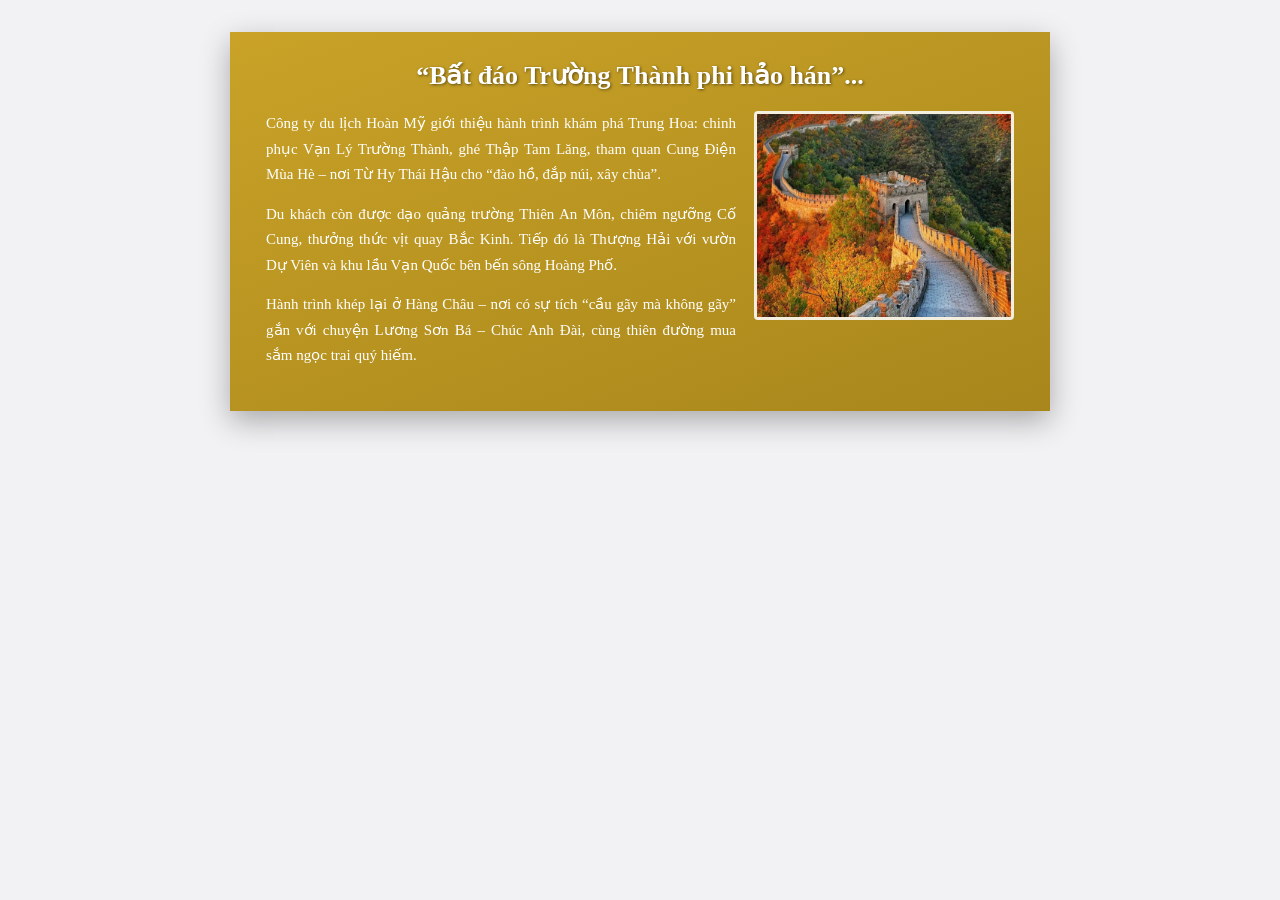
==== ex02/index.html @ 647c8aa4 "Add files via upload" ====
<!DOCTYPE html>
<html lang="vi">
<head>
  <meta charset="UTF-8">
  <meta name="viewport" content="width=device-width, initial-scale=1">
  <title>Hành trình Trung Hoa</title>
  <style>
    * { box-sizing: border-box; }

    body {
      margin: 0;
      padding: 32px 16px;
      background: #f2f2f4;
      font-family: Georgia, "Times New Roman", serif;
    }

    .banner {
      max-width: 820px;
      margin: 0 auto;
      padding: 28px 36px;
      color: #FFFFFF;
      background: linear-gradient(160deg, #C9A227, #A8861B);
      box-shadow: 0 10px 28px rgba(0, 0, 0, 0.3);
      overflow: hidden; /* bao trọn ảnh float */
    }

    .banner h1 {
      margin: 0 0 20px;
      font-size: 26px;
      color: #FFFFFF;
      text-align: center;
      text-shadow: 1px 1px 3px rgba(0, 0, 0, 0.5);
    }

    .banner p {
      margin: 0 0 14px;
      font-size: 15px;
      line-height: 1.7;
      text-align: justify;
    }

    .anh-noi {
      float: right;
      width: 260px;
      max-width: 100%;
      border: 3px solid rgba(255, 255, 255, 0.85);
      margin: 0 0 14px 18px;
      border-radius: 4px;
    }

    @media (max-width: 600px) {
      .banner { padding: 20px 18px; }
      .banner h1 { font-size: 21px; }
      .anh-noi {
        float: none;
        display: block;
        width: 100%;
        margin: 0 0 16px;
      }
    }
  </style>
</head>
<body>
  <article class="banner">
    <h1>“Bất đáo Trường Thành phi hảo hán”...</h1>

    <img class="anh-noi" src="greatwall.jpg" alt="Vạn Lý Trường Thành">

    <p>Công ty du lịch Hoàn Mỹ giới thiệu hành trình khám phá Trung Hoa: chinh phục Vạn Lý Trường Thành, ghé Thập Tam Lăng, tham quan Cung Điện Mùa Hè – nơi Từ Hy Thái Hậu cho “đào hồ, đắp núi, xây chùa”.</p>

    <p>Du khách còn được dạo quảng trường Thiên An Môn, chiêm ngưỡng Cố Cung, thưởng thức vịt quay Bắc Kinh. Tiếp đó là Thượng Hải với vườn Dự Viên và khu lầu Vạn Quốc bên bến sông Hoàng Phố.</p>

    <p>Hành trình khép lại ở Hàng Châu – nơi có sự tích “cầu gãy mà không gãy” gắn với chuyện Lương Sơn Bá – Chúc Anh Đài, cùng thiên đường mua sắm ngọc trai quý hiếm.</p>
  </article>
</body>
</html>
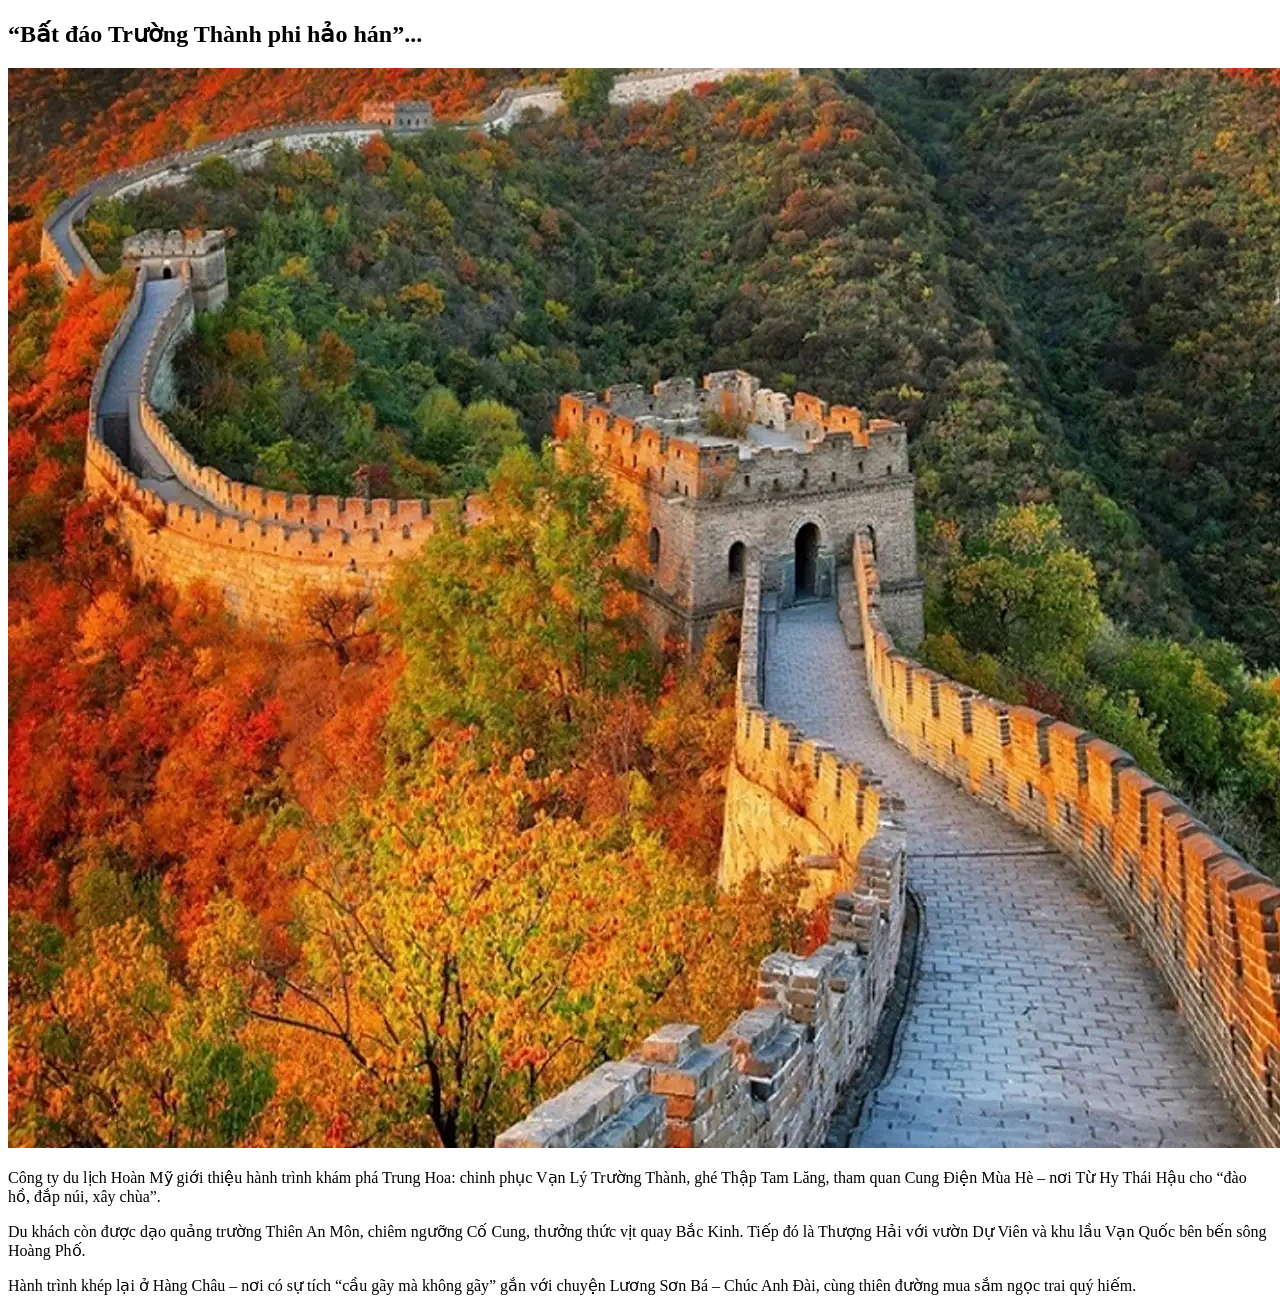
==== commit 62a65870: "Update index.html" ====
--- a/ex02/index.html
+++ b/ex02/index.html
@@ -4,61 +4,7 @@
   <meta charset="UTF-8">
   <meta name="viewport" content="width=device-width, initial-scale=1">
   <title>Hành trình Trung Hoa</title>
-  <style>
-    * { box-sizing: border-box; }
-
-    body {
-      margin: 0;
-      padding: 32px 16px;
-      background: #f2f2f4;
-      font-family: Georgia, "Times New Roman", serif;
-    }
-
-    .banner {
-      max-width: 820px;
-      margin: 0 auto;
-      padding: 28px 36px;
-      color: #FFFFFF;
-      background: linear-gradient(160deg, #C9A227, #A8861B);
-      box-shadow: 0 10px 28px rgba(0, 0, 0, 0.3);
-      overflow: hidden; /* bao trọn ảnh float */
-    }
-
-    .banner h1 {
-      margin: 0 0 20px;
-      font-size: 26px;
-      color: #FFFFFF;
-      text-align: center;
-      text-shadow: 1px 1px 3px rgba(0, 0, 0, 0.5);
-    }
-
-    .banner p {
-      margin: 0 0 14px;
-      font-size: 15px;
-      line-height: 1.7;
-      text-align: justify;
-    }
-
-    .anh-noi {
-      float: right;
-      width: 260px;
-      max-width: 100%;
-      border: 3px solid rgba(255, 255, 255, 0.85);
-      margin: 0 0 14px 18px;
-      border-radius: 4px;
-    }
-
-    @media (max-width: 600px) {
-      .banner { padding: 20px 18px; }
-      .banner h1 { font-size: 21px; }
-      .anh-noi {
-        float: none;
-        display: block;
-        width: 100%;
-        margin: 0 0 16px;
-      }
-    }
-  </style>
+  <link rel="stylesheet" href="css/style.css">
 </head>
 <body>
   <article class="banner">
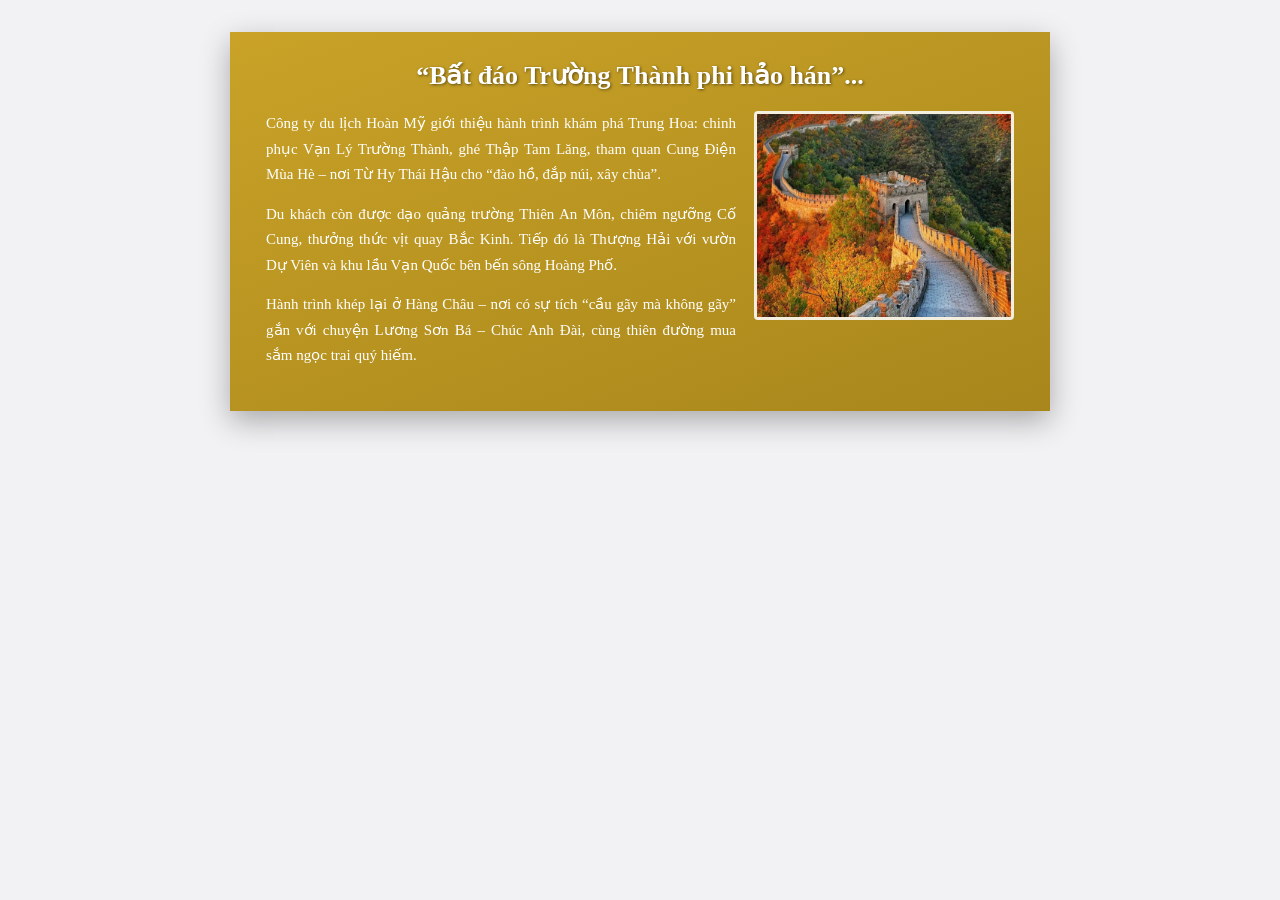
==== commit a66a690e: "Update index.html" ====
--- a/ex02/index.html
+++ b/ex02/index.html
@@ -10,7 +10,7 @@
   <article class="banner">
     <h1>“Bất đáo Trường Thành phi hảo hán”...</h1>
 
-    <img class="anh-noi" src="greatwall.jpg" alt="Vạn Lý Trường Thành">
+    <img class="anh-noi" src="greatwall.jpg">
 
     <p>Công ty du lịch Hoàn Mỹ giới thiệu hành trình khám phá Trung Hoa: chinh phục Vạn Lý Trường Thành, ghé Thập Tam Lăng, tham quan Cung Điện Mùa Hè – nơi Từ Hy Thái Hậu cho “đào hồ, đắp núi, xây chùa”.</p>
 
--- a/ex02/css/style.css
+++ b/ex02/css/style.css
@@ -0,0 +1,61 @@
+* {
+  box-sizing: border-box;
+}
+
+body {
+  margin: 0;
+  padding: 32px 16px;
+  background: #f2f2f4;
+  font-family: Georgia, "Times New Roman", serif;
+}
+
+.banner {
+  max-width: 820px;
+  margin: 0 auto;
+  padding: 28px 36px;
+  color: #FFFFFF;
+  background: linear-gradient(160deg, #C9A227, #A8861B);
+  box-shadow: 0 10px 28px rgba(0, 0, 0, 0.3);
+  overflow: hidden;
+}
+
+.banner h1 {
+  margin: 0 0 20px;
+  font-size: 26px;
+  color: #FFFFFF;
+  text-align: center;
+  text-shadow: 1px 1px 3px rgba(0, 0, 0, 0.5);
+}
+
+.banner p {
+  margin: 0 0 14px;
+  font-size: 15px;
+  line-height: 1.7;
+  text-align: justify;
+}
+
+.anh-noi {
+  float: right;
+  width: 260px;
+  max-width: 100%;
+  border: 3px solid rgba(255, 255, 255, 0.85);
+  margin: 0 0 14px 18px;
+  border-radius: 4px;
+}
+
+@media (max-width: 600px) {
+  .banner {
+    padding: 20px 18px;
+  }
+
+  .banner h1 {
+    font-size: 21px;
+  }
+
+  .anh-noi {
+    float: none;
+    display: block;
+    width: 100%;
+    margin: 0 0 16px;
+  }
+}
